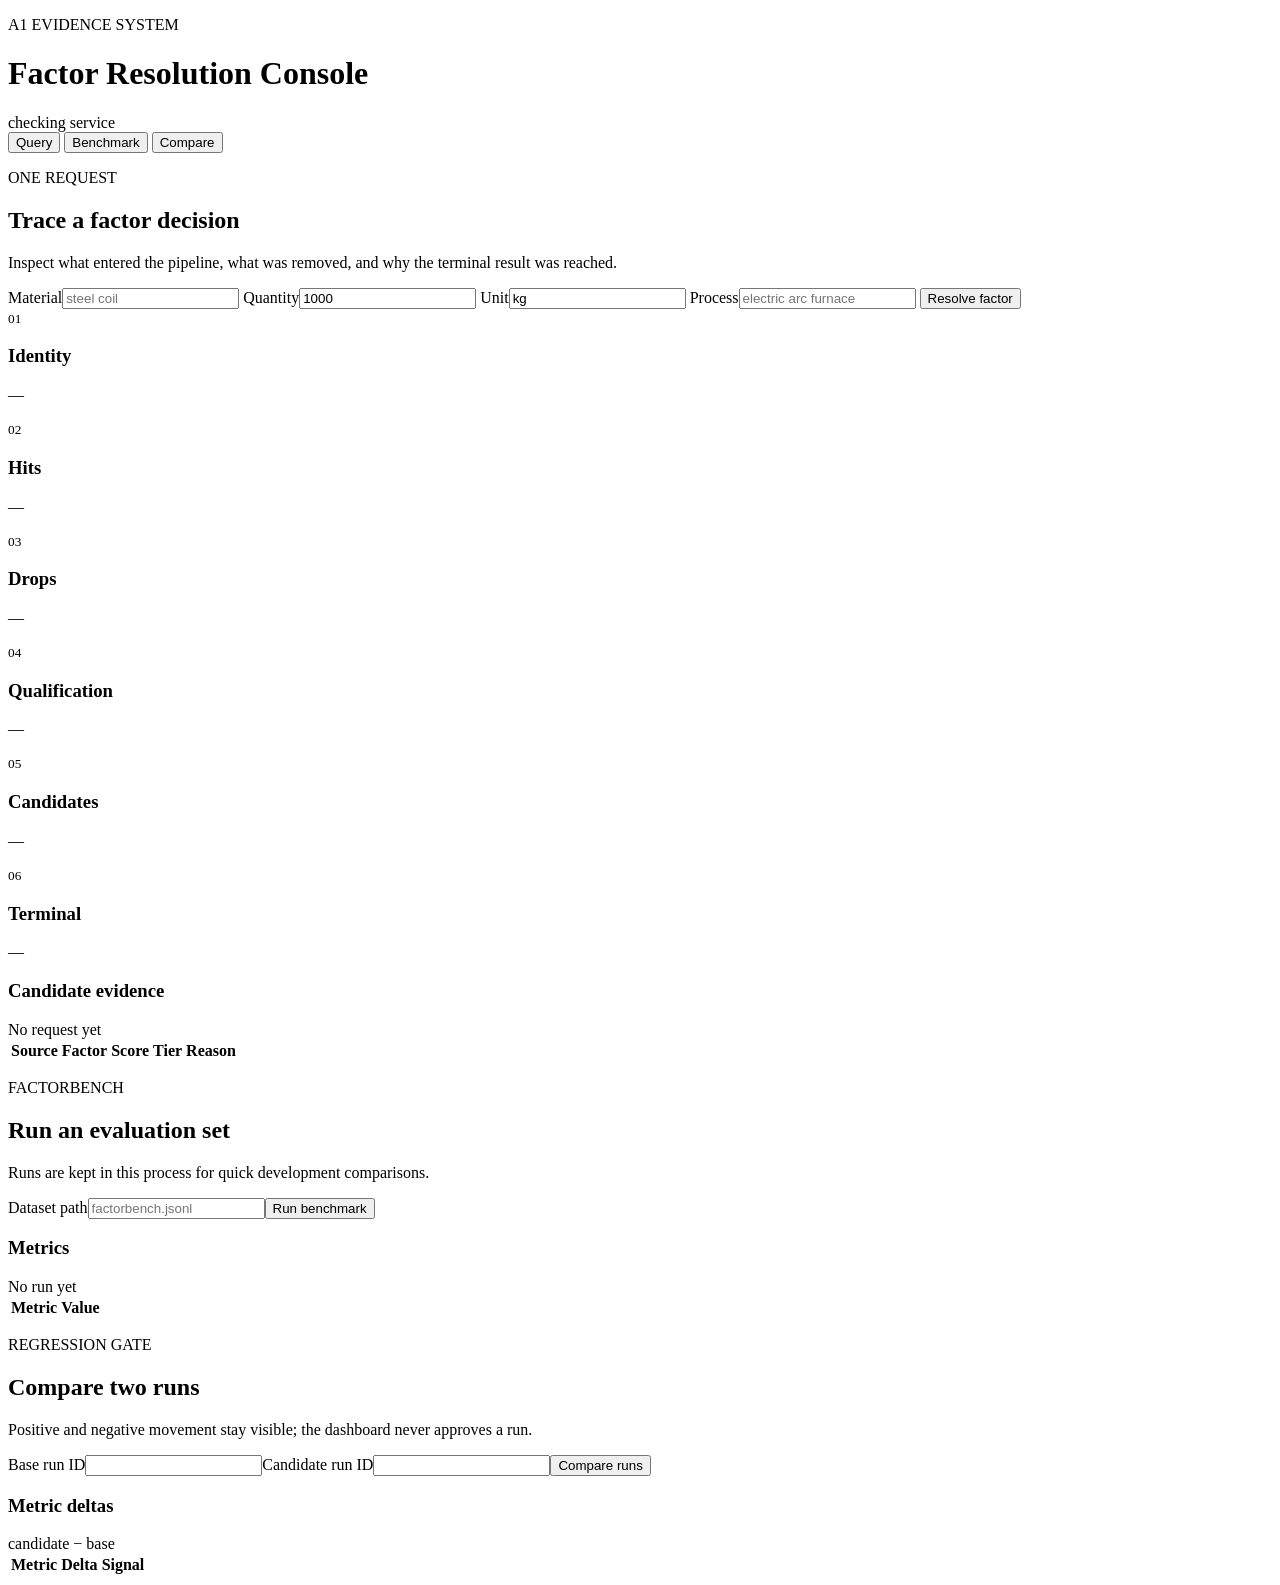
==== src/a1_factor_engine/web_assets/index.html @ 6b6c7f54 "feat: add end-to-end factor retrieval diagnostics and FactorBench" ====
<!doctype html>
<html lang="en">
<head>
  <meta charset="utf-8">
  <meta name="viewport" content="width=device-width, initial-scale=1">
  <title>Factor Resolution Console</title>
  <link rel="stylesheet" href="/assets/dashboard.css">
</head>
<body>
  <header class="masthead">
    <div>
      <p class="eyebrow">A1 EVIDENCE SYSTEM</p>
      <h1>Factor Resolution Console</h1>
    </div>
    <span id="service-status" class="status">checking service</span>
  </header>

  <main>
    <nav class="tabs" aria-label="Dashboard sections">
      <button class="tab active" data-tab="query">Query</button>
      <button class="tab" data-tab="benchmark">Benchmark</button>
      <button class="tab" data-tab="compare">Compare</button>
    </nav>

    <section id="query" class="panel active">
      <div class="panel-heading">
        <div><p class="kicker">ONE REQUEST</p><h2>Trace a factor decision</h2></div>
        <p>Inspect what entered the pipeline, what was removed, and why the terminal result was reached.</p>
      </div>
      <form id="query-form" class="input-grid">
        <label>Material<input name="material_name" required placeholder="steel coil"></label>
        <label>Quantity<input name="quantity" required type="number" min="0" step="any" value="1000"></label>
        <label>Unit<input name="quantity_unit" required value="kg"></label>
        <label>Process<input name="production_process" placeholder="electric arc furnace"></label>
        <button type="submit">Resolve factor</button>
      </form>
      <div id="query-error" class="error" role="alert"></div>
      <div class="pipeline" aria-label="Resolution pipeline">
        <article><small>01</small><h3>Identity</h3><p id="pipe-identity">—</p></article>
        <article><small>02</small><h3>Hits</h3><p id="pipe-hits">—</p></article>
        <article><small>03</small><h3>Drops</h3><p id="pipe-drops">—</p></article>
        <article><small>04</small><h3>Qualification</h3><p id="pipe-qualification">—</p></article>
        <article><small>05</small><h3>Candidates</h3><p id="pipe-candidates">—</p></article>
        <article class="terminal"><small>06</small><h3>Terminal</h3><p id="pipe-terminal">—</p></article>
      </div>
      <div class="table-card">
        <div class="table-title"><h3>Candidate evidence</h3><span id="request-id">No request yet</span></div>
        <div class="table-scroll"><table><thead><tr><th>Source</th><th>Factor</th><th>Score</th><th>Tier</th><th>Reason</th></tr></thead><tbody id="candidate-rows"></tbody></table></div>
      </div>
    </section>

    <section id="benchmark" class="panel">
      <div class="panel-heading"><div><p class="kicker">FACTORBENCH</p><h2>Run an evaluation set</h2></div><p>Runs are kept in this process for quick development comparisons.</p></div>
      <form id="benchmark-form" class="inline-form"><label>Dataset path<input name="path" required placeholder="factorbench.jsonl"></label><button type="submit">Run benchmark</button></form>
      <div id="benchmark-error" class="error" role="alert"></div>
      <div class="metric-grid" id="metric-grid"></div>
      <div class="table-card"><div class="table-title"><h3>Metrics</h3><span id="benchmark-run-id">No run yet</span></div><div class="table-scroll"><table><thead><tr><th>Metric</th><th>Value</th></tr></thead><tbody id="metric-rows"></tbody></table></div></div>
    </section>

    <section id="compare" class="panel">
      <div class="panel-heading"><div><p class="kicker">REGRESSION GATE</p><h2>Compare two runs</h2></div><p>Positive and negative movement stay visible; the dashboard never approves a run.</p></div>
      <form id="compare-form" class="input-grid compare-form"><label>Base run ID<input name="base" required></label><label>Candidate run ID<input name="candidate" required></label><button type="submit">Compare runs</button></form>
      <div id="compare-error" class="error" role="alert"></div>
      <div class="table-card"><div class="table-title"><h3>Metric deltas</h3><span>candidate − base</span></div><div class="table-scroll"><table><thead><tr><th>Metric</th><th>Delta</th><th>Signal</th></tr></thead><tbody id="regression-rows"></tbody></table></div></div>
    </section>
  </main>
  <script src="/assets/dashboard.js?v=0.13.0" defer></script>
</body>
</html>
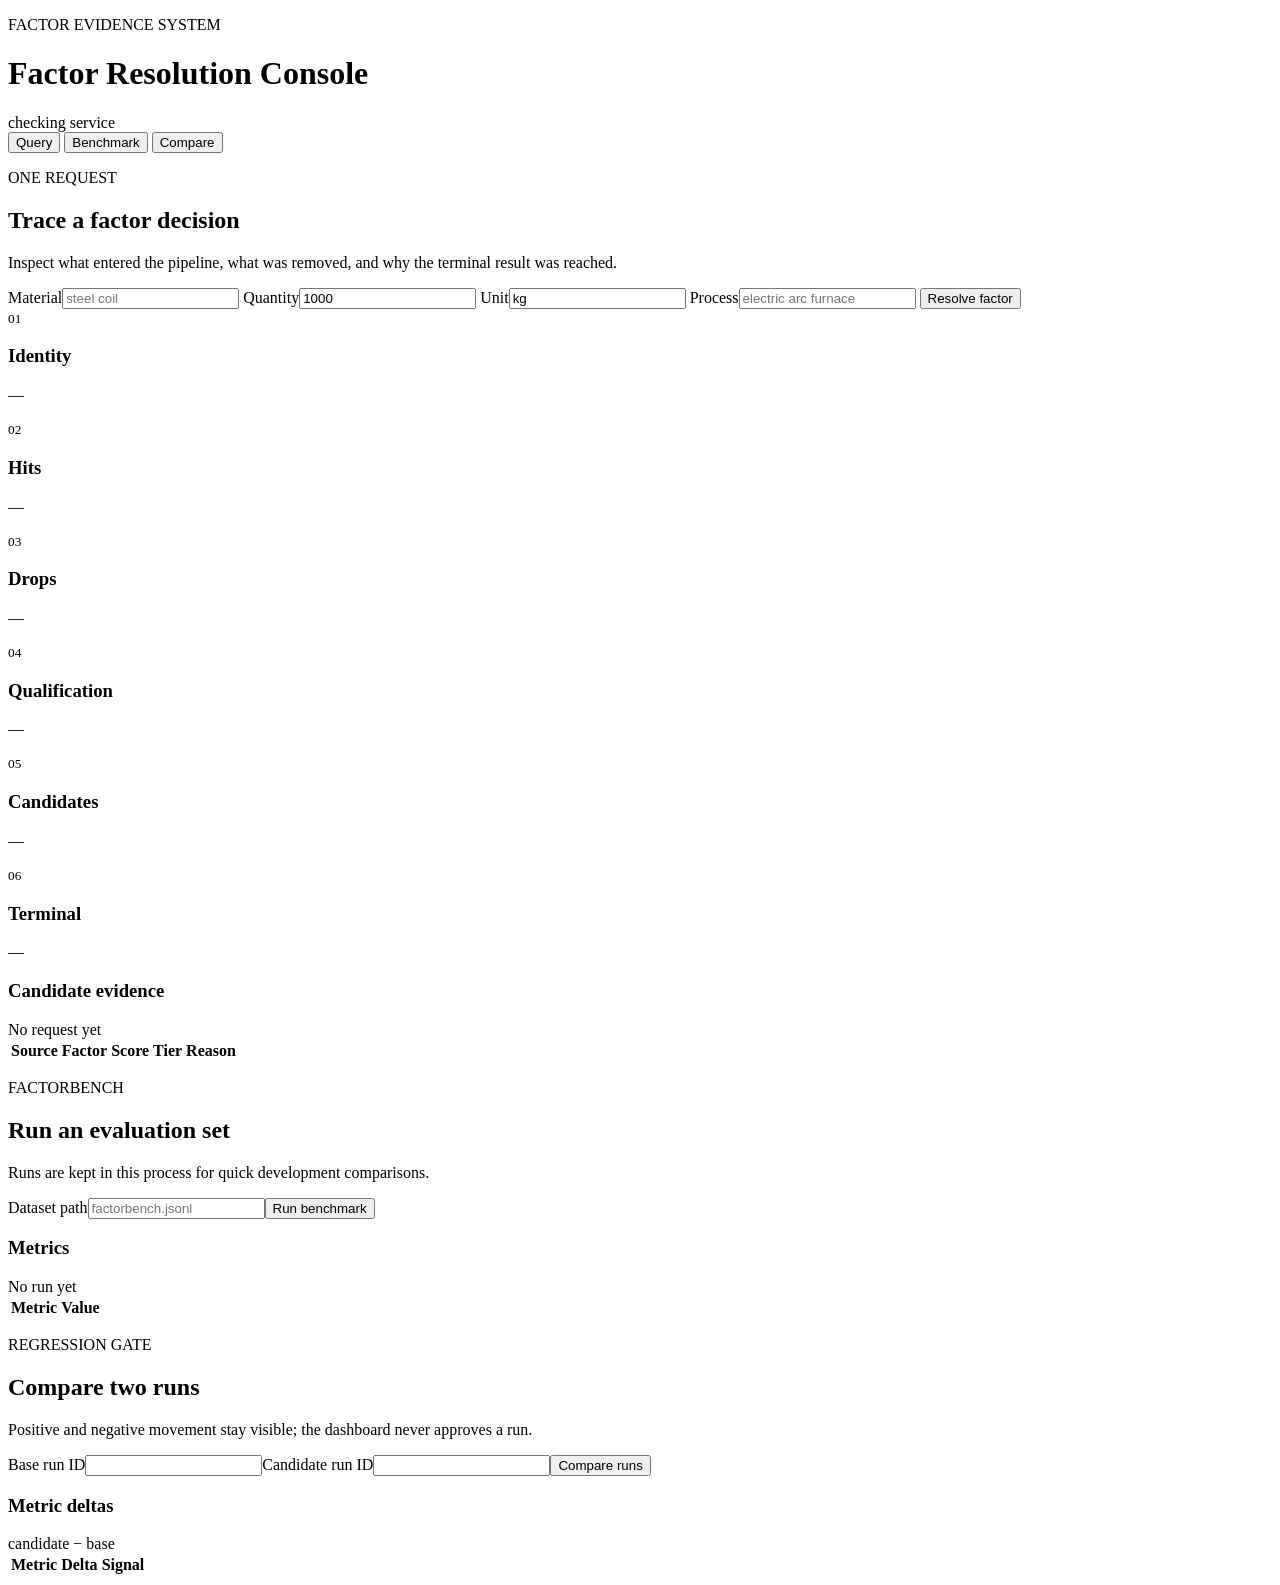
==== commit ff1caf70: "docs: upgrade CFR portfolio presentation" ====
--- a/src/a1_factor_engine/web_assets/index.html
+++ b/src/a1_factor_engine/web_assets/index.html
@@ -9,7 +9,7 @@
 <body>
   <header class="masthead">
     <div>
-      <p class="eyebrow">A1 EVIDENCE SYSTEM</p>
+      <p class="eyebrow">FACTOR EVIDENCE SYSTEM</p>
       <h1>Factor Resolution Console</h1>
     </div>
     <span id="service-status" class="status">checking service</span>
@@ -64,6 +64,6 @@
       <div class="table-card"><div class="table-title"><h3>Metric deltas</h3><span>candidate − base</span></div><div class="table-scroll"><table><thead><tr><th>Metric</th><th>Delta</th><th>Signal</th></tr></thead><tbody id="regression-rows"></tbody></table></div></div>
     </section>
   </main>
-  <script src="/assets/dashboard.js?v=0.13.0" defer></script>
+  <script src="/assets/dashboard.js?v=0.14.0" defer></script>
 </body>
 </html>
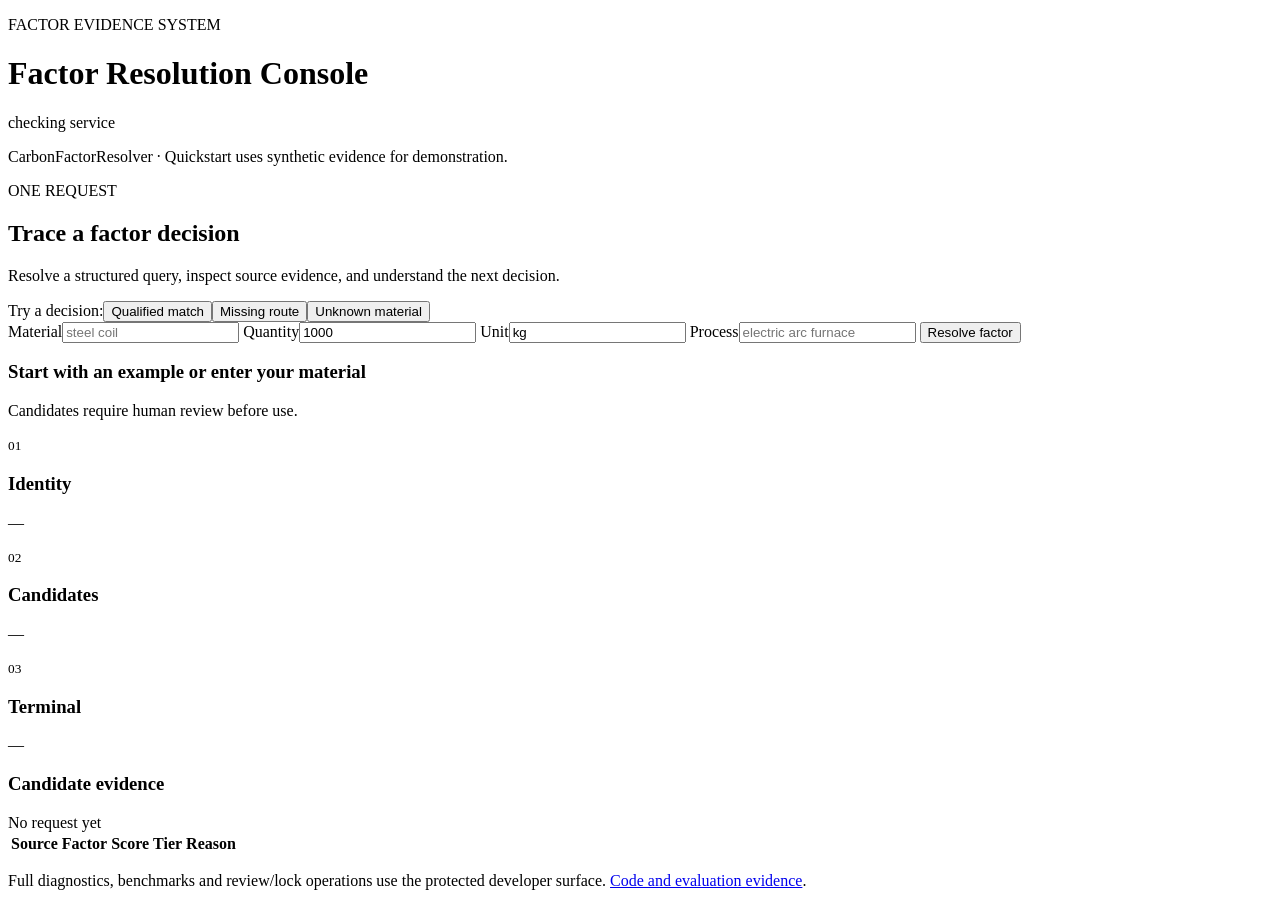
==== commit a3c46385: "Fix resolution ownership race and align portfolio demo with public API" ====
--- a/src/a1_factor_engine/web_assets/index.html
+++ b/src/a1_factor_engine/web_assets/index.html
@@ -16,17 +16,13 @@
   </header>
 
   <main>
-    <nav class="tabs" aria-label="Dashboard sections">
-      <button class="tab active" data-tab="query">Query</button>
-      <button class="tab" data-tab="benchmark">Benchmark</button>
-      <button class="tab" data-tab="compare">Compare</button>
-    </nav>
-
+    <p class="demo-note">CarbonFactorResolver · Quickstart uses synthetic evidence for demonstration.</p>
     <section id="query" class="panel active">
       <div class="panel-heading">
         <div><p class="kicker">ONE REQUEST</p><h2>Trace a factor decision</h2></div>
-        <p>Inspect what entered the pipeline, what was removed, and why the terminal result was reached.</p>
+        <p>Resolve a structured query, inspect source evidence, and understand the next decision.</p>
       </div>
+      <div class="examples" aria-label="Example queries"><span>Try a decision:</span><button type="button" data-example="exact">Qualified match</button><button type="button" data-example="ambiguous">Missing route</button><button type="button" data-example="refusal">Unknown material</button></div>
       <form id="query-form" class="input-grid">
         <label>Material<input name="material_name" required placeholder="steel coil"></label>
         <label>Quantity<input name="quantity" required type="number" min="0" step="any" value="1000"></label>
@@ -35,13 +31,11 @@
         <button type="submit">Resolve factor</button>
       </form>
       <div id="query-error" class="error" role="alert"></div>
+      <section class="decision" aria-live="polite" aria-label="Decision explanation"><h3 id="decision-title">Start with an example or enter your material</h3><p id="decision-message">Candidates require human review before use.</p><ul id="decision-questions"></ul><p id="decision-reasons"></p></section>
       <div class="pipeline" aria-label="Resolution pipeline">
         <article><small>01</small><h3>Identity</h3><p id="pipe-identity">—</p></article>
-        <article><small>02</small><h3>Hits</h3><p id="pipe-hits">—</p></article>
-        <article><small>03</small><h3>Drops</h3><p id="pipe-drops">—</p></article>
-        <article><small>04</small><h3>Qualification</h3><p id="pipe-qualification">—</p></article>
-        <article><small>05</small><h3>Candidates</h3><p id="pipe-candidates">—</p></article>
-        <article class="terminal"><small>06</small><h3>Terminal</h3><p id="pipe-terminal">—</p></article>
+        <article><small>02</small><h3>Candidates</h3><p id="pipe-candidates">—</p></article>
+        <article class="terminal"><small>03</small><h3>Terminal</h3><p id="pipe-terminal">—</p></article>
       </div>
       <div class="table-card">
         <div class="table-title"><h3>Candidate evidence</h3><span id="request-id">No request yet</span></div>
@@ -49,21 +43,8 @@
       </div>
     </section>
 
-    <section id="benchmark" class="panel">
-      <div class="panel-heading"><div><p class="kicker">FACTORBENCH</p><h2>Run an evaluation set</h2></div><p>Runs are kept in this process for quick development comparisons.</p></div>
-      <form id="benchmark-form" class="inline-form"><label>Dataset path<input name="path" required placeholder="factorbench.jsonl"></label><button type="submit">Run benchmark</button></form>
-      <div id="benchmark-error" class="error" role="alert"></div>
-      <div class="metric-grid" id="metric-grid"></div>
-      <div class="table-card"><div class="table-title"><h3>Metrics</h3><span id="benchmark-run-id">No run yet</span></div><div class="table-scroll"><table><thead><tr><th>Metric</th><th>Value</th></tr></thead><tbody id="metric-rows"></tbody></table></div></div>
-    </section>
-
-    <section id="compare" class="panel">
-      <div class="panel-heading"><div><p class="kicker">REGRESSION GATE</p><h2>Compare two runs</h2></div><p>Positive and negative movement stay visible; the dashboard never approves a run.</p></div>
-      <form id="compare-form" class="input-grid compare-form"><label>Base run ID<input name="base" required></label><label>Candidate run ID<input name="candidate" required></label><button type="submit">Compare runs</button></form>
-      <div id="compare-error" class="error" role="alert"></div>
-      <div class="table-card"><div class="table-title"><h3>Metric deltas</h3><span>candidate − base</span></div><div class="table-scroll"><table><thead><tr><th>Metric</th><th>Delta</th><th>Signal</th></tr></thead><tbody id="regression-rows"></tbody></table></div></div>
-    </section>
+    <p class="demo-note">Full diagnostics, benchmarks and review/lock operations use the protected developer surface. <a href="https://github.com/kamjcx/CarbonFactorResolver">Code and evaluation evidence</a>.</p>
   </main>
-  <script src="/assets/dashboard.js?v=0.14.0" defer></script>
+  <script src="/assets/dashboard.js?v=portfolio-audit" defer></script>
 </body>
 </html>
